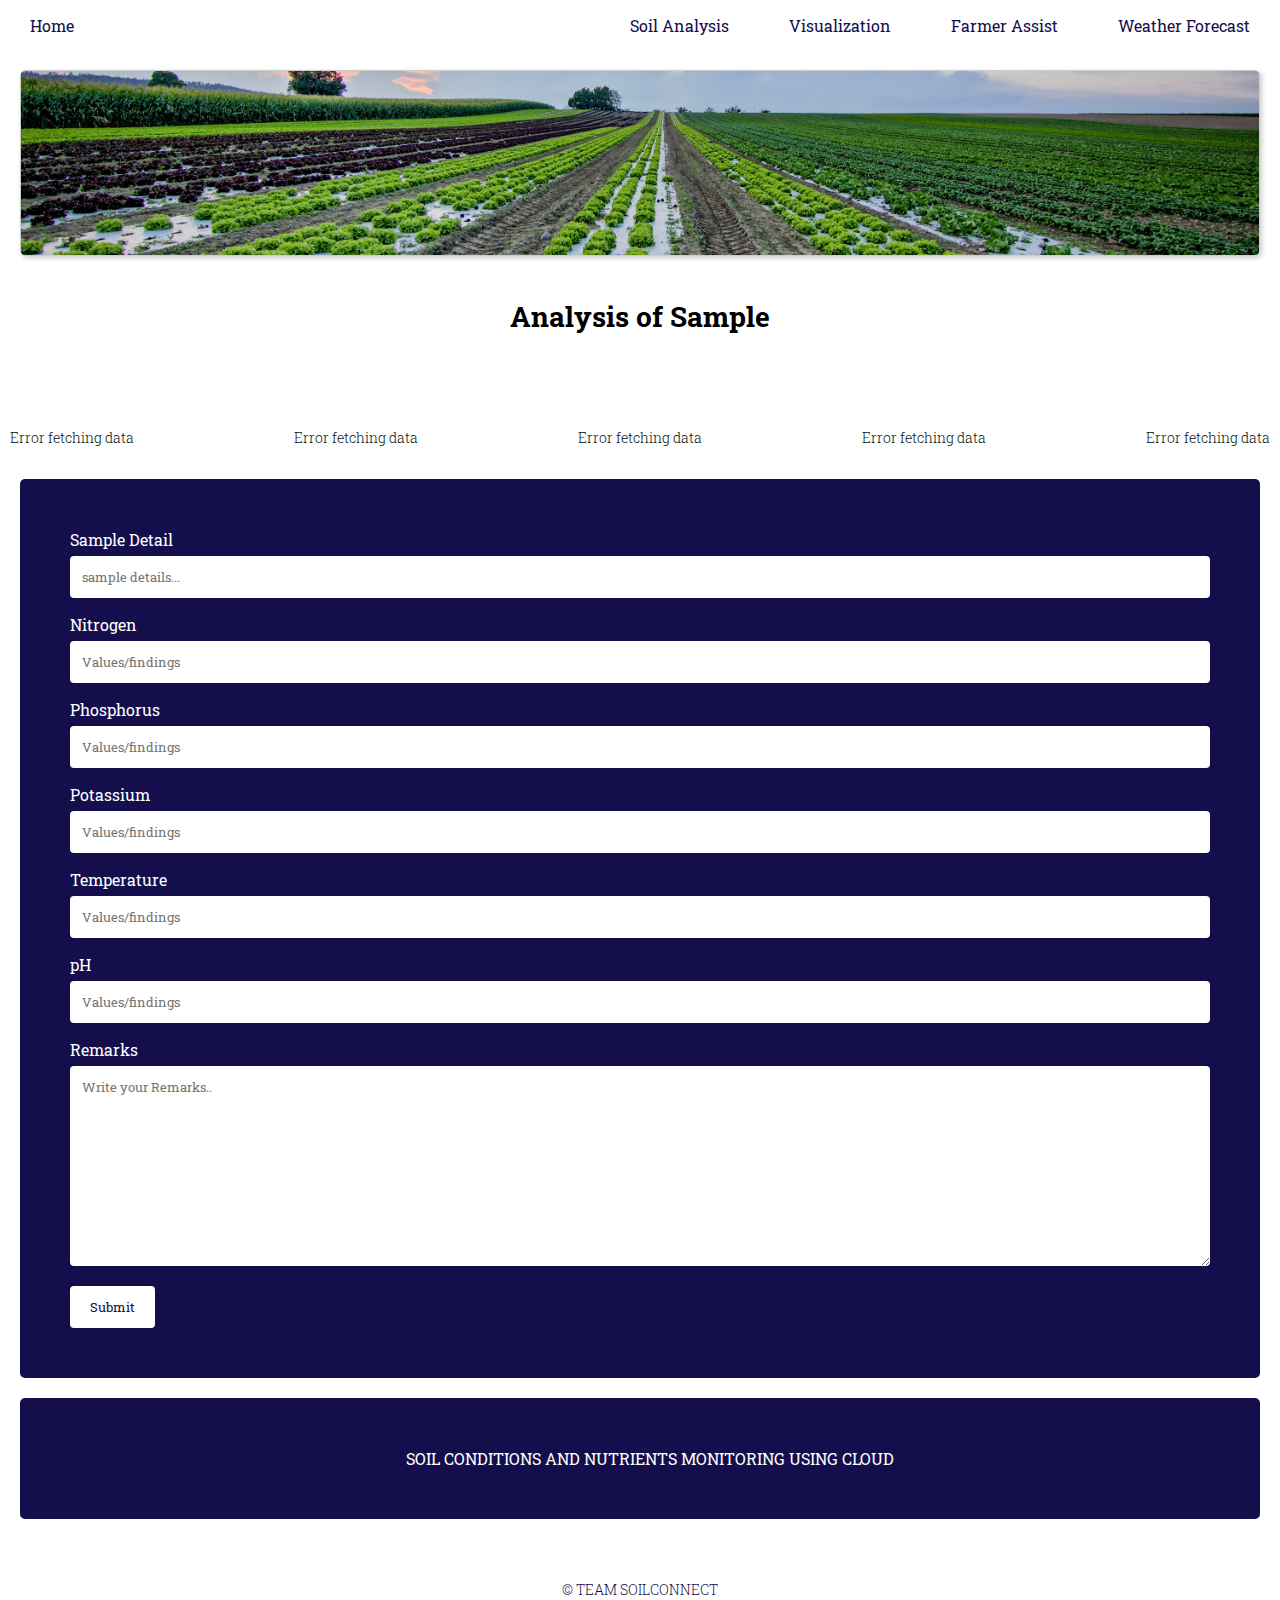
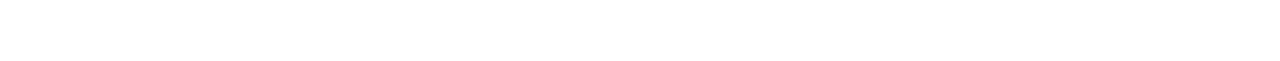
==== analysis.html @ cfbeb25c "Add files via upload" ====
<!DOCTYPE html>
<html>
<head> 
    <meta name="viewport" content="width=device-width,initial-scale=1.0">
    <link rel="preconnect" href="https://fonts.googleapis.com">
    <link rel="stylesheet" href="home.css">
    <link rel="stylesheet" href="analysis.css">
    <link rel="stylesheet" href="footer.css">
    <link rel="stylesheet" href="image.css">
    <link rel="stylesheet" href="navbar.css">
    <script src="navbar.js" defer></script>
    <script src="analysis.js" defer></script>
    <script src="entry.js" defer></script>
    <link rel="stylesheet" href="https://cdnjs.cloudflare.com/ajax/libs/font-awesome/4.7.0/css/font-awesome.min.css">
         <link rel="preconnect" href="https://fonts.gstatic.com" crossorigin>
         <link href="https://fonts.googleapis.com/css2?family=Roboto+Slab:wght@500&display=swap" rel="stylesheet"> 
         <link rel="stylesheet" href="https://cdn.jsdelivr.net/npm/bootstrap-icons@1.5.0/font/bootstrap-icons.css">
         <script src="https://code.jquery.com/jquery-3.6.0.min.js"></script>

  <title>Analysis of sample</title>

</head>
<body>
  <nav >
    <ul class="sidebar">
        <li onclick=hideSidebar()><a href="#"><svg xmlns="http://www.w3.org/2000/svg" height="26" viewBox="0 -960 960 960" width="26"><path d="m256-200-56-56 224-224-224-224 56-56 224 224 224-224 56 56-224 224 224 224-56 56-224-224-224 224Z"/></svg></a></li>
        <li><a href="index.html">Home</a></li>
        <li><a href="analysis.html">Soil Analysis</a></li>
        <li><a href="Visualization.html">Visualization</a></li>
        <li><a href="FarmerAssist.html">Farmer Assist</a></li>
        <li><a href="forecast.html">Weather Forecast</a></li>
    </ul>
    <ul>
        <li class="hideOnMobile" ><a href="index.html">Home</a></li>
        <li class="hideOnMobile" ><a href="analysis.html">Soil Analysis</a></li>
        <li class="hideOnMobile" ><a href="Visualization.html">Visualization</a></li>
        <li class="hideOnMobile" ><a href="armerAssist.html">Farmer Assist</a></li>
        <li class="hideOnMobile" ><a href="forecast.html">Weather Forecast</a></li>
        <li class="menu-button" onclick=showSidebar()><a href="#"><svg xmlns="http://www.w3.org/2000/svg" height="26" viewBox="0 -960 960 960" width="26"><path d="M120-240v-80h720v80H120Zm0-200v-80h720v80H120Zm0-200v-80h720v80H120Z"/></svg></a></li>
    </ul>
</nav>
    <section class="destinations">
      <div class="container">
        <img class="image" src="analysis.jpg">
    </div>
      
        <h1>Analysis of Sample</h1>
       <!--
        <div class="row" id="entry">
          <div class="destination-col">
          <div id="entryCount"></div>
          </div>
      </div>
      -->

    <!-- Cards will be added here -->
    <div class="row" id="dataDisplay">
      <!-- Cards will be added here -->
    </div>
  </section>
  <section class="home">
  <div class="container">
    <form method="post" name="contactform" id="contactform">
  
      <label for="Sample Detail" style="color: white;">Sample Detail</label>
      <input type="text" class="form-control" id="Sample Detail" name="Sample Detail" placeholder="sample details...">
  
      <label for="Nitrogen" style="color: white;" >Nitrogen</label>
      <input type="text" class="form-control" id="Nitrogen" name="Nitrogen" placeholder="Values/findings">
      <label for="Phosphorus" style="color: white;" >Phosphorus</label>
      <input type="text" class="form-control" id="Phosphorus" name="Phosphorus" placeholder="Values/findings">
      <label for="Potassium" style="color: white;" >Potassium</label>
      <input type="text" class="form-control" id="Potassium" name="Potassium" placeholder="Values/findings">
      <label for="Temperature" style="color: white;" >Temperature</label>
      <input type="text" class="form-control" id="Temperature" name="Temperature" placeholder="Values/findings">
      <label for="pH" style="color: white;" >pH</label>
      <input type="text" class="form-control" id="pH" name="pH" placeholder="Values/findings">
      <label for="Remarks" style="color: white;">Remarks</label>
      <textarea id="Remarks" class="form-control" name="Remarks" placeholder="Write your Remarks.." style="height:200px"></textarea>
      <input type="submit" value="Submit" class="button btn-primary" id="submit">
  
    </form>
  </div> 
  
  </section>
  
  <section class="home" style="text-align: center;">
    <h4>SOIL CONDITIONS AND NUTRIENTS MONITORING USING CLOUD</h4>
    
    
</section>
<section class="home" style="background: transparent;">
<p style="text-align: center; color: rgb(20, 14, 77); ;"> 	&copy; TEAM SOILCONNECT</p>
</section>
</body>
</html>
---- home.css ----
*{
    margin: 0;
    padding: 0;
    font-family: 'Roboto Slab', serif;
    box-sizing: border-box;

    
}
.header{
    min-height: 100vh;
    width: 100%;
    background-image:url(desktop.jpg);
    background-position:center;
    background-size:cover;
    position:relative;
}

#link{
    background-color: rgb(20, 14, 77);
  color: white;
  padding: 10px 20px;
  text-align: center;
  text-decoration: none;
  display: inline-block;
  border-radius: 5px;
  margin-top: 50px;
}
.text-box{
    width:90%;
    color: rgb(0, 0, 0);
    position: absolute;
    top: 50%;
    left: 50%;
    transform: translate(-50%,-50%);
    text-align: center;

}
.text-box h1{
    font-size: 62px;
    background: transparent;
}
.text-box p{
    margin: 10px 0 40px;
    font-size: 14px;
    color: rgb(0, 0, 0);
}

.hero-btn{
    display: inline-block;
    text-decoration: none;
    color: rgb(0, 0, 0);
    border: 1px solid rgb(9, 6, 12);
    padding: 14px 34px;
    font-size: 13px;
    border-radius: 10px;
    background: transparent;
    position: relative;
    cursor: pointer;
}
.hero-btn:hover{
    border:1px solid rgb(24, 24, 49);
    background: rgb(20, 14, 77);
    color: white;
    transition: 1s;
}
#entry{
    justify-content: center;
}

@media(max-width:767px){

    .header{
        background-image:url(smartphone.jpg);
    }
    
    .text-box h1{
        font-size: 20px;
    }
    .text-box p{
        color: black;
    }
    .text-box a{
        color: black;
    }
        

    }
.destinations{
    width: auto;
    margin: 30;
    text-align: center;
}
h1 {
    background: white;
    font-size: 1.75rem;
    text-align: center;
    padding: 18px 0;
    color: black;
  }
p{
    color: rgb(3, 17, 17);
    font-size: 14px;
    font-weight: 300;
    line-height: 22px;
    padding:10px;
}
.row{
    margin-top: 5%;
    display: flex;
    justify-content: space-between;
}
.destination-col{
    flex-basis: 31%;
    background: rgb(255, 255, 255);
    border-radius: 10px;
    margin-bottom: 5%;
    padding: 20px 12px;
    box-sizing: border-box;
    transition: .5s;
}
h3{
    text-align: center;
    font-weight: 600;
    margin: 10px 0;
}
.destination-col:hover{
    box-shadow: 0 0 20px 0px rgb(20, 14, 77);
}
@media(max-width:767px){
    .row{
        width: 100%;
        flex-direction: column;
    }
    #hello{
        width: 270px;
        
    }
}
@media (hover: hover) and (pointer: fine) {
    .destination-col:hover {
      box-shadow: 0 0 20px 0px rgb(20, 14, 77);
    }
  }


  a {
    text-decoration: none;
    display: inline-block;
    padding: 8px 16px;
    color: rgb(20, 14, 77);
  }
  
  a:hover {
    color: rgb(20, 14, 77);
  }
---- analysis.css ----
*{
  margin: 0;
  padding: 0;
  font-family: 'Roboto Slab', serif;
  box-sizing: border-box;

  
}
.destinations{
  width: auto;
  margin: 30;
  text-align: center;
  
}
.destination-col {
    flex: 1;
    margin: 10px;
    margin-left: 20px;
    margin-right: 20px;
    display: flex;
    flex-direction: column;
    align-items: center;
    max-width: 500px; /* Set a maximum width for the column */
    height: 500pxpx; /* Set a fixed height for the column */
    border-radius: 10px;
  }

  .card {
    padding: 50px;
    margin: 30px;
    margin-left: 20px;
    margin-right: 20px;
    border-radius: 5px;
    max-width: 500px; /* Ensure card occupies the full width of .destination-col */
    height: 500pxpx; /* Set a fixed height for the card */
  }
    .row {
      display: flex;
      flex-wrap: wrap;
      justify-content: space-between;
    }
    .destination-col:hover{
    box-shadow: 0 0 20px 0px rgb(20, 14, 77);
    }
    @media(max-width:767px)
    { 
        .row {
    flex-direction: column;
    }
    .destination-col{
        flex-basis: 100%;
        margin-bottom: 20px;
        margin-left: 20px;
        margin-right: 20px;
    }
    .card{
        padding: 15px;
    }
    
} 
@media (hover: hover) and (pointer: fine) {
    .destination-col:hover {
      box-shadow: 0 0 20px 0px rgb(20, 14, 77);
    }
  }
  input[type=text], select, textarea {
    width: 100%; /* Full width */
    padding: 12px; /* Some padding */ 
    border: 1px ; /* Gray border */
    border-radius: 4px; /* Rounded borders */
    box-sizing: border-box; /* Make sure that padding and width stays in place */
    margin-top: 6px; /* Add a top margin */
    margin-bottom: 16px; /* Bottom margin */
    resize: vertical /* Allow the user to vertically resize the textarea (not horizontally) */
  }
  
  /* Style the submit button with a specific background color etc */
  input[type=submit] {
    background-color: white;
    color: rgb(20, 14, 77);
    padding: 12px 20px;
    border: none;
    border-radius: 4px;
    cursor: pointer;
  }
  
  /* When moving the mouse over the submit button, add a darker green color */
  input[type=submit]:hover {
    background-color: black;
    color: white;
  }
  
  /* Add a background color and some padding around the form */
  .container {
    border-radius: 5px;
    background-color: transparent;
    padding: 20px;
  }
  .home{
    width: auto;
    text-align: left;
    padding: 30px 30px 30px 30px;
    background: rgb(20, 14, 77);
    border-radius: 5px 5px 5px 5px;
  
}
.home h4{
    margin-bottom: 20px;
    margin-top: 20px;
    margin-left: 20px;
    font-weight: 400;
    color: rgb(255, 255, 255);
}
.home ul {
    color: white;
    font-family: sans-serif;
    padding: 30px;
}
.home ul li{
    color: white;
    font-family: sans-serif;
    padding: 20px;
}

.home p{
    padding: 0;
    color:rgb(243, 238, 238);
}

.footer{
    text-align: left;
    padding:  30px;
    background: rgb(20, 14, 77);
    margin-right:16px;
    margin-left:16px;
    margin-bottom: 20px;
    border-radius: 5px 5px 5px 5px;
}
.footer h4{
    margin-bottom: 25px;
    margin-top: 20px;
    font-weight: 400;
    color: white;
    text-align: center;
}
.footer p{
    color: white;
    text-align: center;
}
---- footer.css ----
.home {
    width: auto;
    margin: 20px;
    }
    .home p{
    padding: 0;
    margin:10px;
    }
    .home{
      width: auto;
      text-align: left;
      padding: 30px 30px 30px 30px;
      background: rgb(20, 14, 77);
      border-radius: 5px 5px 5px 5px;
    
    }
    .home h4{
      margin-bottom: 20px;
      margin-top: 20px;
      margin-left: 20px;
      font-weight: 400;
      color: rgb(255, 255, 255);
    }
    
    .home p{
      padding: 0;
      color:rgb(243, 238, 238);
    }
    .footer{
      text-align: left;
     padding:  30px;
     background: rgb(20, 14, 77);
     margin-right:16px;
     margin-left:16px;
     margin-bottom: 20px;
     border-radius: 5px 5px 5px 5px;
     
   }
   .footer h4{
    margin-bottom: 25px;
    margin-top: 20px;
    font-weight: 400;
    color: white;
    text-align: center;

}
---- image.css ----
@media(max-width:767px){
    
    .image {
    max-width: 100%; /* Ensure the image doesn't exceed its container's width */
    height: auto;   /* Maintain the aspect ratio of the image */ /* Ensure the image doesn't have extra space below it */
    margin: 0 auto; /* Center the image horizontally within its container */
    border: 1px solid #ccc; /* Add a border around the image */
    border-radius: 5px;     /* Add rounded corners to the image */
    box-shadow: 2px 2px 5px rgba(0, 0, 0, 0.2); /* Add a subtle shadow */
    }
    }
    .image {
      max-width: 100%; /* Ensure the image doesn't exceed its container's width */
      height: auto;   /* Maintain the aspect ratio of the image */ /* Ensure the image doesn't have extra space below it */
      margin: 0 auto; /* Center the image horizontally within its container */
      border: 1px solid #ccc; /* Add a border around the image */
      border-radius: 5px;     /* Add rounded corners to the image */
      box-shadow: 2px 2px 5px rgba(0, 0, 0, 0.2); /* Add a subtle shadow */
    }
---- navbar.css ----
nav{
  background-color: white;
  overflow: hidden;
  top: 0; 
  position: sticky;
  width: 100%;
  z-index: 2;

}
nav ul{
  width: 100%;
  list-style: none;
  display: flex;
  justify-content: flex-end;
  align-items: center;

}
nav li{
  height: 50px;
}
nav a{
  height: 100%;
  padding: 0 30px;
  text-decoration: none;
  display: flex;
  align-items: center;
  color: rgb(20, 14, 77);
}
nav a:hover{
  background-color: white;
  color: rgb(20, 14, 77);
}
nav li:first-child{
  margin-right: auto;
}
.sidebar{
  position: fixed;
  top: 0;
  right: 0;
  height: 100vh;
  width: 300px;
  z-index: 999;
  background-color: rgba(255, 255, 255, 0.79);
  backdrop-filter: blur(10px);
  display: none;
  flex-direction: column;
  align-items: flex-start;
  justify-content: flex-start;

}
.sidebar li{
  width: 100%;
}
.sidebar a{
  width: 100%;
}
.menu-button{
  display: none;
}
@media(max-width:800px){
  .hideOnMobile{
    display: none;
  }
  .menu-button{
    display: block;
  }
}
@media(max-width:400px){
  .sidebar{
    width: 100%;
  }
}
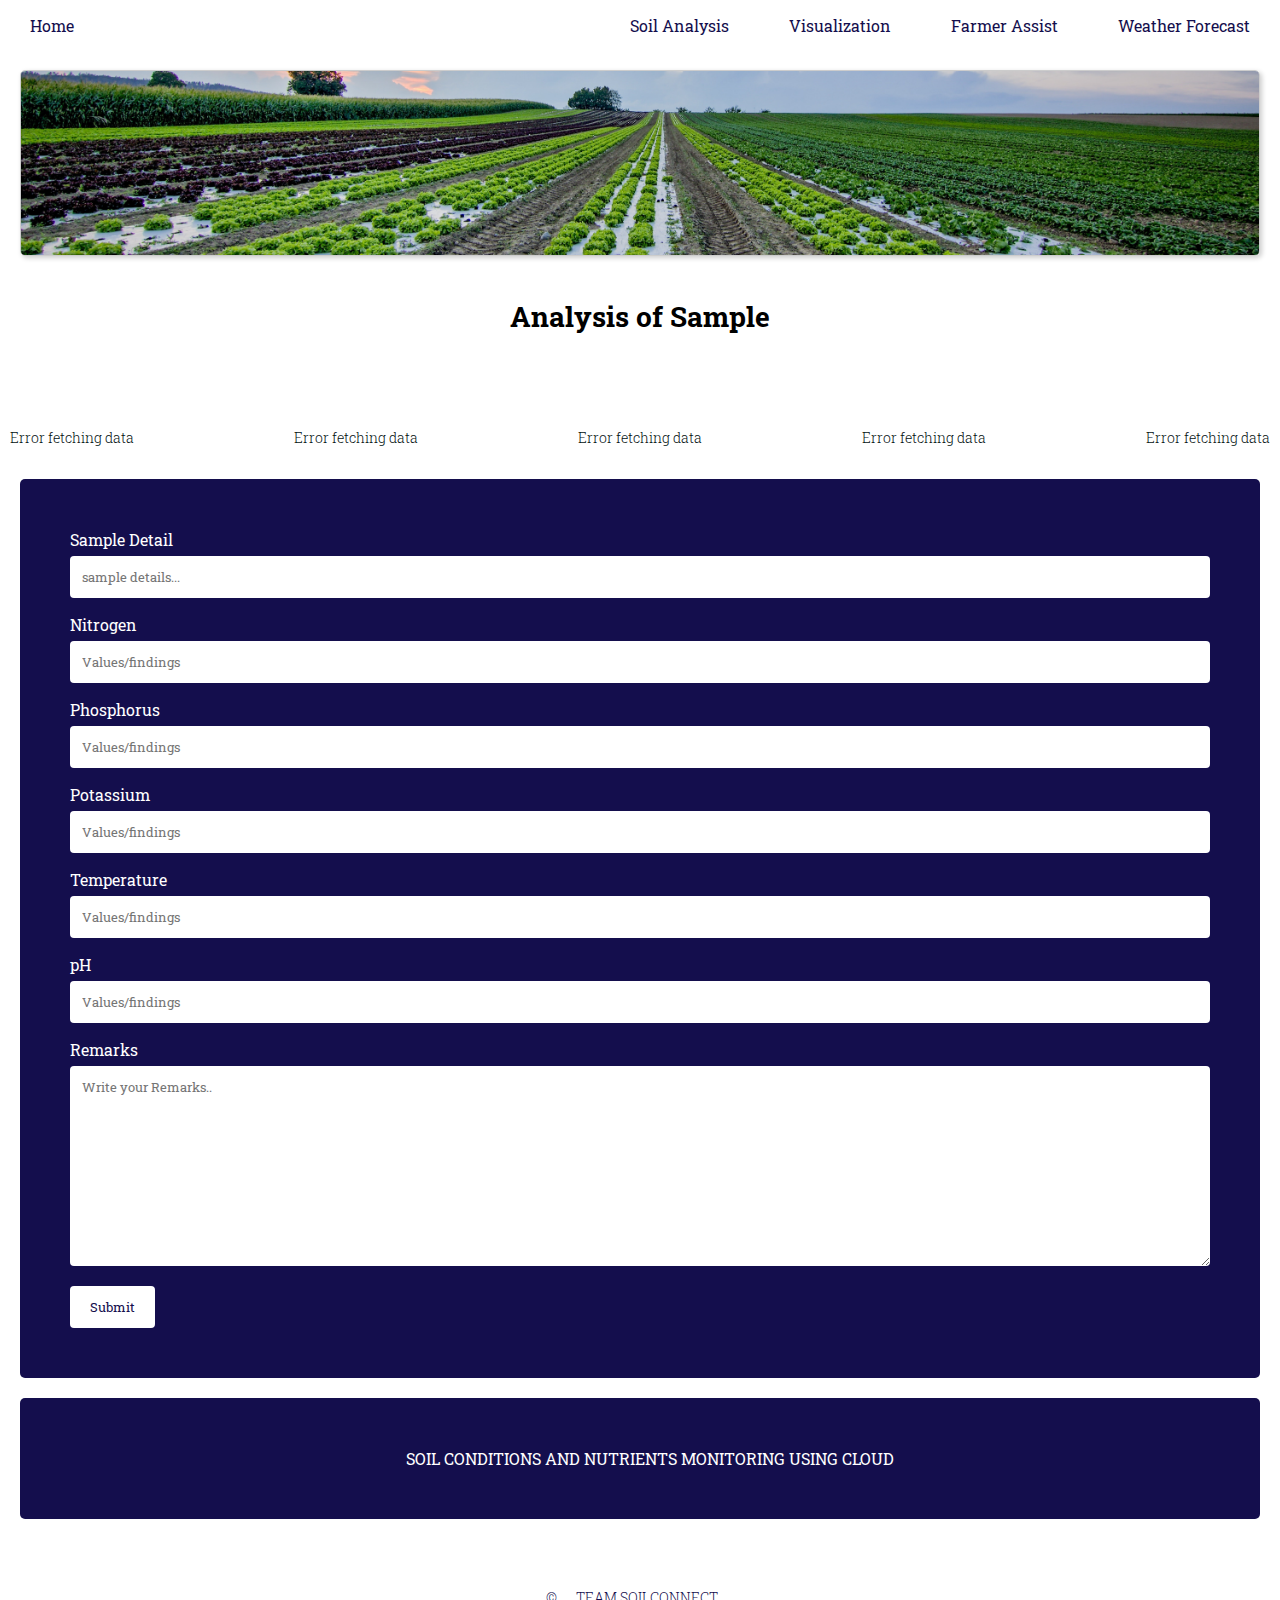
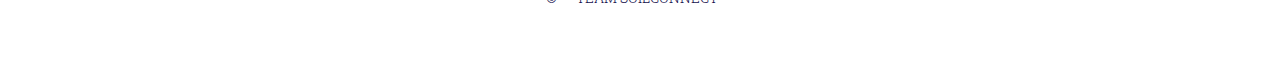
==== commit 884c8d37: "Add files via upload" ====
--- a/analysis.html
+++ b/analysis.html
@@ -34,7 +34,7 @@
         <li class="hideOnMobile" ><a href="index.html">Home</a></li>
         <li class="hideOnMobile" ><a href="analysis.html">Soil Analysis</a></li>
         <li class="hideOnMobile" ><a href="Visualization.html">Visualization</a></li>
-        <li class="hideOnMobile" ><a href="armerAssist.html">Farmer Assist</a></li>
+        <li class="hideOnMobile" ><a href="FarmerAssist.html">Farmer Assist</a></li>
         <li class="hideOnMobile" ><a href="forecast.html">Weather Forecast</a></li>
         <li class="menu-button" onclick=showSidebar()><a href="#"><svg xmlns="http://www.w3.org/2000/svg" height="26" viewBox="0 -960 960 960" width="26"><path d="M120-240v-80h720v80H120Zm0-200v-80h720v80H120Zm0-200v-80h720v80H120Z"/></svg></a></li>
     </ul>
@@ -90,7 +90,7 @@
     
 </section>
 <section class="home" style="background: transparent;">
-<p style="text-align: center; color: rgb(20, 14, 77); ;"> 	&copy; TEAM SOILCONNECT</p>
+<p style="text-align: center; color: rgb(20, 14, 77); ;"> 	&copy; <a href="https://gokuljith-k.github.io/Soil-Connect/">TEAM SOILCONNECT</a></p>
 </section>
 </body>
 </html>
--- a/home.css
+++ b/home.css
@@ -9,7 +9,7 @@
 .header{
     min-height: 100vh;
     width: 100%;
-    background-image:url(desktop.jpg);
+    background-image:linear-gradient(rgba(4,9,30,0.7),rgba(4,9,30,0.7)),url(uni.jpg);
     background-position:center;
     background-size:cover;
     position:relative;
@@ -27,7 +27,7 @@
 }
 .text-box{
     width:90%;
-    color: rgb(0, 0, 0);
+    color: rgb(255, 255, 255);
     position: absolute;
     top: 50%;
     left: 50%;
@@ -38,18 +38,19 @@
 .text-box h1{
     font-size: 62px;
     background: transparent;
+    color: white;
 }
 .text-box p{
     margin: 10px 0 40px;
     font-size: 14px;
-    color: rgb(0, 0, 0);
+    color: rgb(255, 255, 255);
 }
 
 .hero-btn{
     display: inline-block;
     text-decoration: none;
-    color: rgb(0, 0, 0);
-    border: 1px solid rgb(9, 6, 12);
+    color: rgb(255, 255, 255);
+    border: 1px solid rgb(255, 255, 255);
     padding: 14px 34px;
     font-size: 13px;
     border-radius: 10px;
@@ -70,17 +71,21 @@
 @media(max-width:767px){
 
     .header{
-        background-image:url(smartphone.jpg);
+        background-image:linear-gradient(rgba(4,9,30,0.7),rgba(4,9,30,0.7)),url(uni.jpg);
     }
     
     .text-box h1{
         font-size: 20px;
+        color: white;
     }
     .text-box p{
-        color: black;
+        color: rgb(255, 255, 255);
     }
     .text-box a{
-        color: black;
+        color: rgb(255, 255, 255);
+    }
+    .header .hero-btn{
+        color: white;
     }
         
 
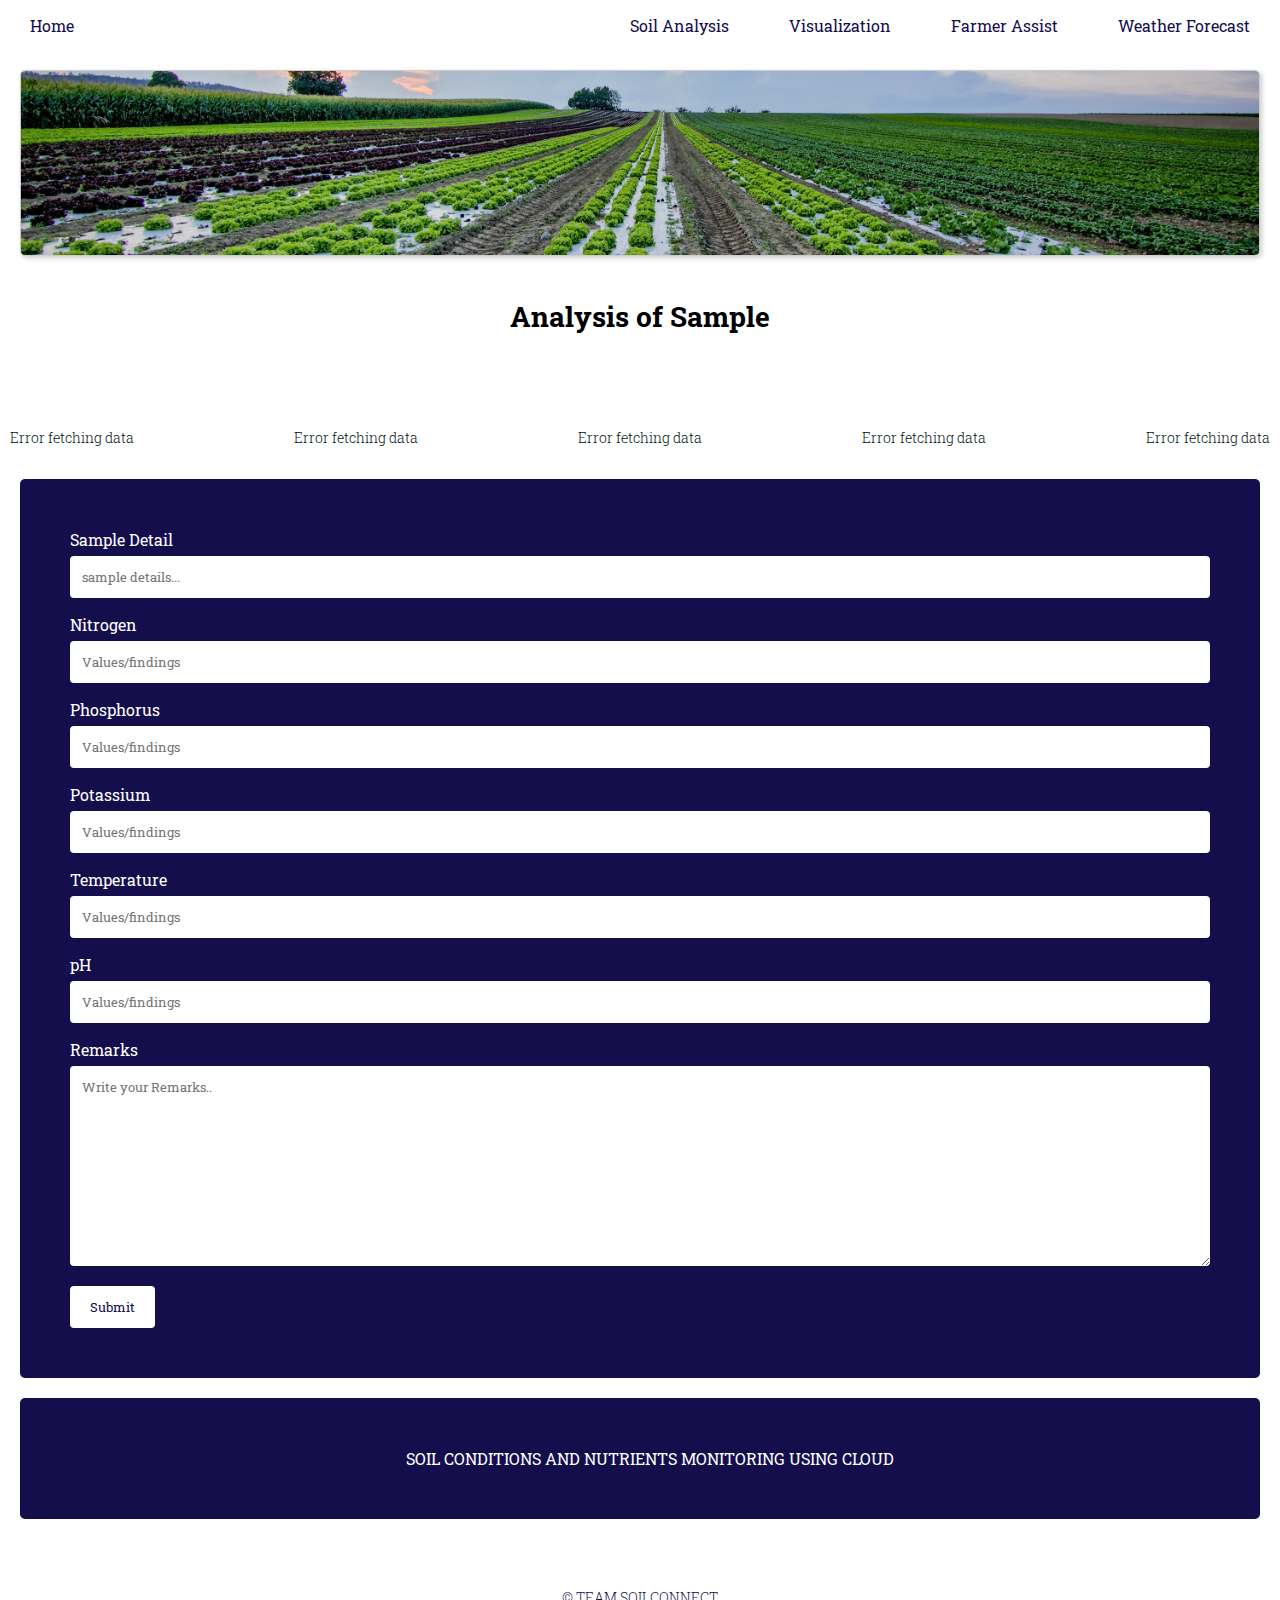
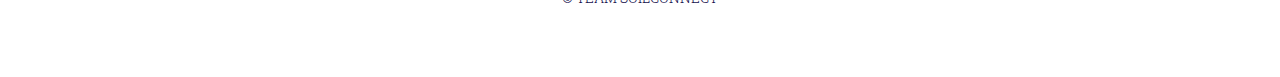
==== commit 7a1d887f: "Add files via upload" ====
--- a/analysis.html
+++ b/analysis.html
@@ -90,7 +90,7 @@
     
 </section>
 <section class="home" style="background: transparent;">
-<p style="text-align: center; color: rgb(20, 14, 77); ;"> 	&copy; <a href="https://gokuljith-k.github.io/Soil-Connect/">TEAM SOILCONNECT</a></p>
+<p style="text-align: center; color: rgb(20, 14, 77); ;"><a href="https://gokuljith-k.github.io/Soil-Connect/"> 	&copy; TEAM SOILCONNECT</a></p>
 </section>
 </body>
 </html>
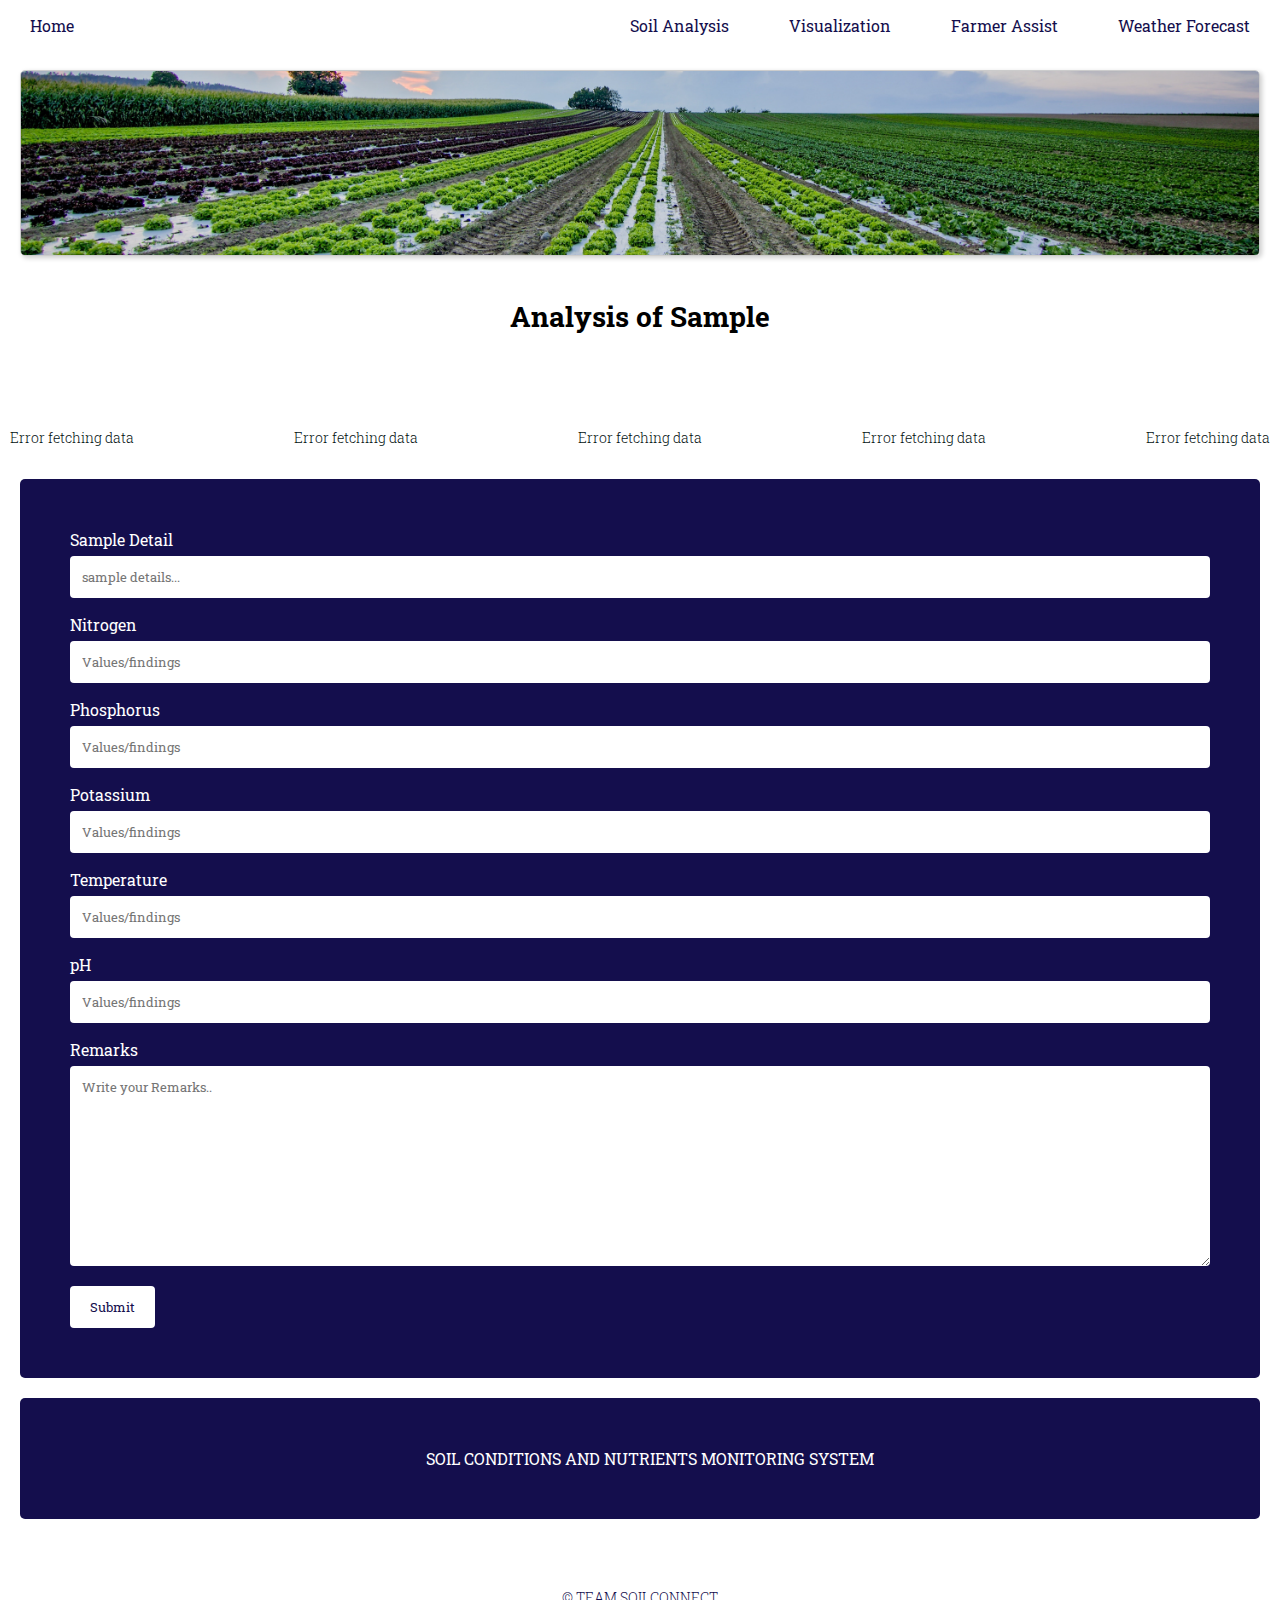
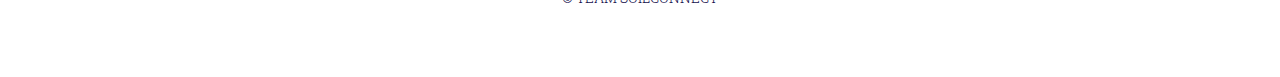
==== commit 98238466: "Add files via upload" ====
--- a/analysis.html
+++ b/analysis.html
@@ -85,7 +85,7 @@
   </section>
   
   <section class="home" style="text-align: center;">
-    <h4>SOIL CONDITIONS AND NUTRIENTS MONITORING USING CLOUD</h4>
+    <h4>SOIL CONDITIONS AND NUTRIENTS MONITORING SYSTEM</h4>
     
     
 </section>
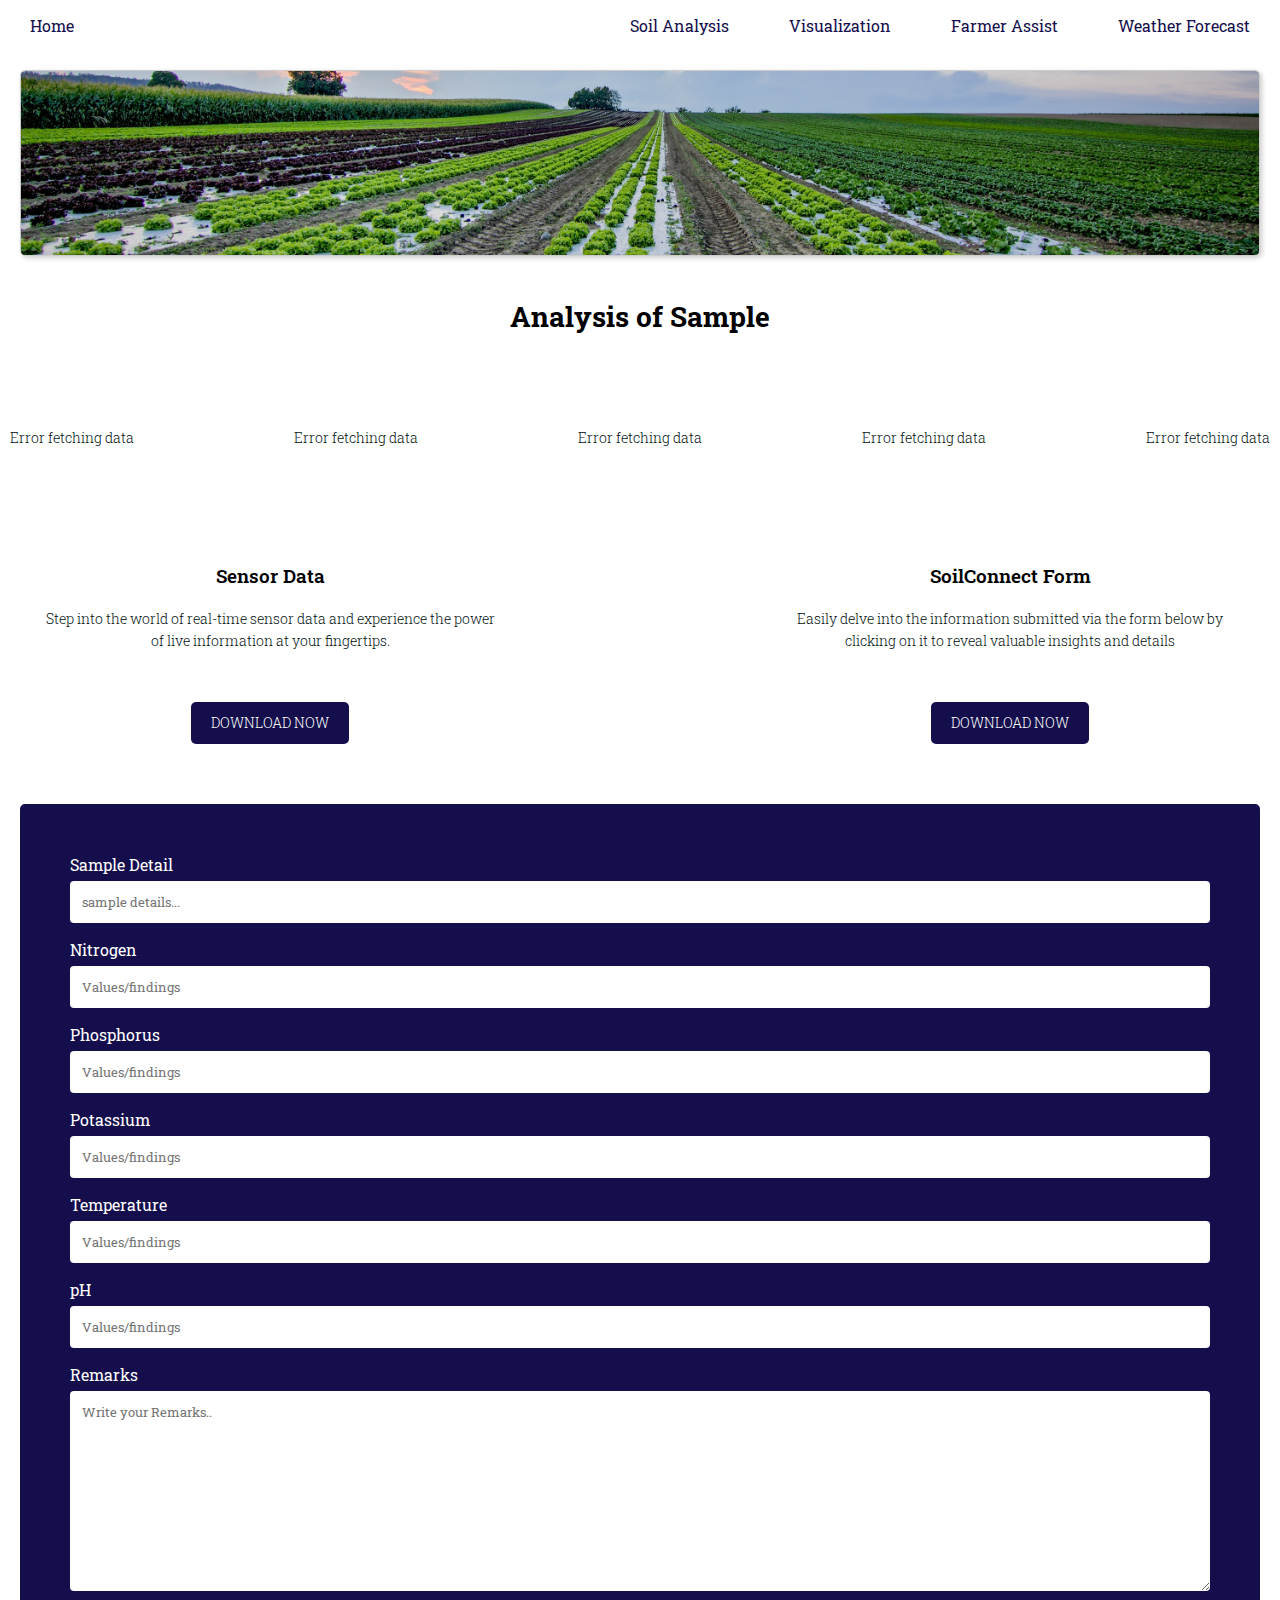
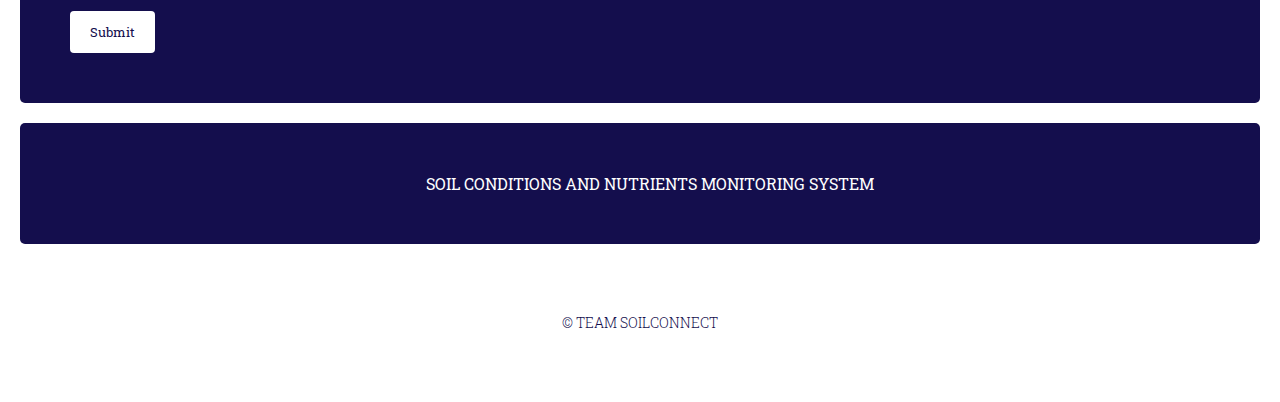
==== commit e77e64e1: "Add files via upload" ====
--- a/analysis.html
+++ b/analysis.html
@@ -57,6 +57,23 @@
     <div class="row" id="dataDisplay">
       <!-- Cards will be added here -->
     </div>
+    <div class="row">
+    <div class="destination-col">
+      <h3> Sensor Data</h3>
+      <p>Step into the world of real-time sensor data and experience the power of live information at your fingertips.
+          <br>
+          <a href="https://thingspeak.com/channels/2220496/feed.csv" id="link">DOWNLOAD NOW</a>
+      </p>
+</div>
+<div class="destination-col">
+            <h3>SoilConnect Form</h3>
+            <p>Easily delve into the information submitted via the form below by clicking on it to reveal valuable insights and details 
+                <br>
+                <a href="https://docs.google.com/spreadsheets/d/e/2PACX-1vSA4haUVorBKMMZJnFdUYjLO4InrHvzlMv7UxL-nQYavYonqTr3ZrW3tSs3HLCsAiRyvn_fZYaLVEA8/pub?output=csv" id="link">DOWNLOAD NOW</a>
+            </p>
+            
+</div>
+</div>
   </section>
   <section class="home">
   <div class="container">
